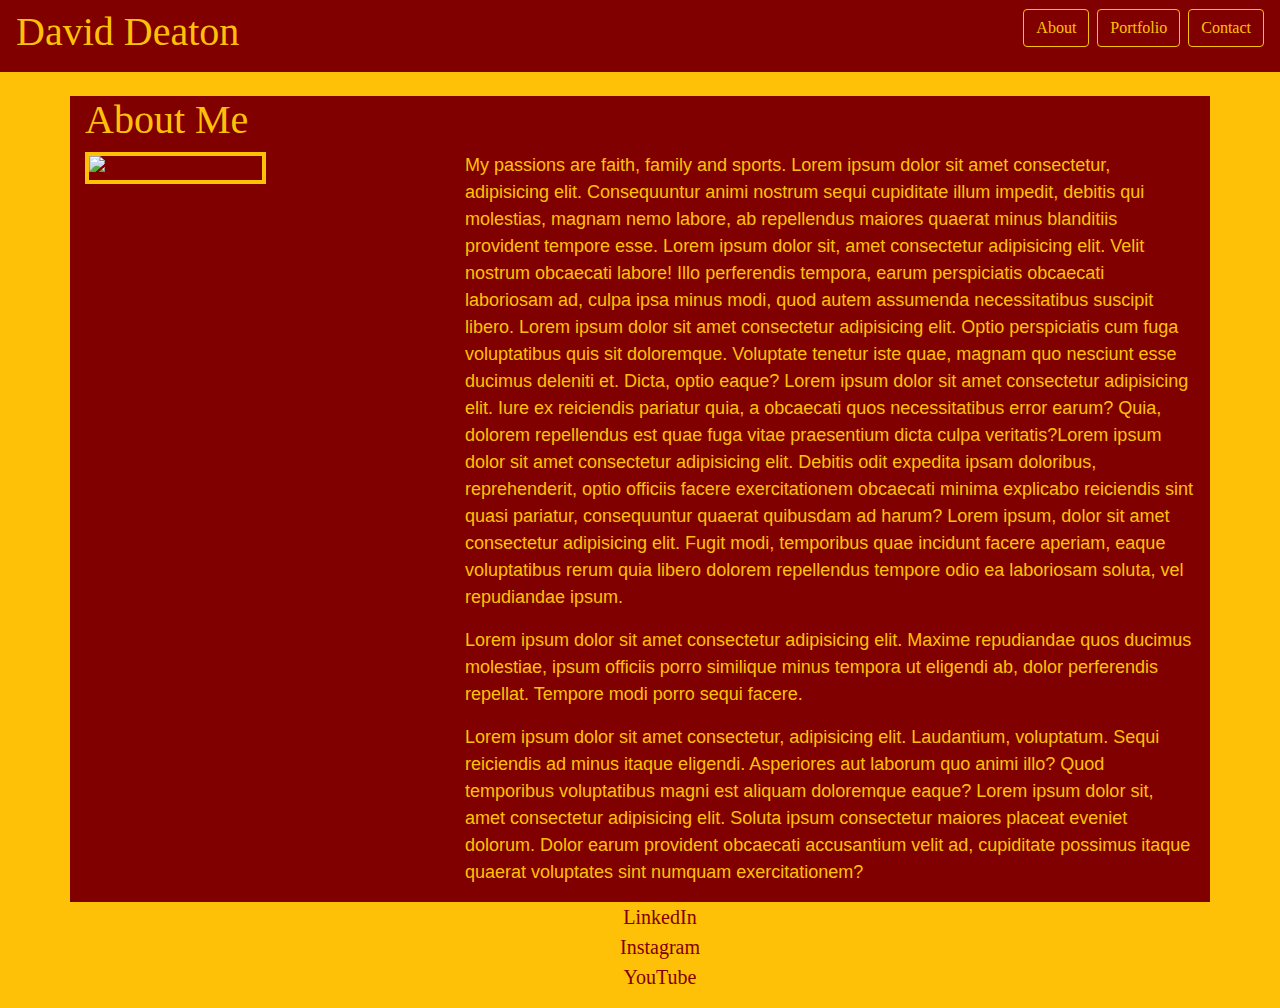
==== index.html @ 82d908ff "rough draft of portfolio.html and index.html complete" ====
<!DOCTYPE html>
<html lang="en-us">
  <head>
    <meta charset="UTF-8">
    <title>About</title>

    <link rel = "stylesheet" href = "https://maxcdn.bootstrapcdn.com/bootstrap/4.0.0/css/bootstrap.min.css" integrity = "sha384-Gn5384xqQ1aoWXA+058RXPxPg6fy4IWvTNh0E263XmFcJlSAwiGgFAW/dAiS6JXm" crossorigin = "anonymous">
    <link href = "https://fonts.googleapis.com/css2?family=Permanent+Marker&display=swap" rel = "stylesheet">
    <link rel = "stylesheet" href = "homeworktwo.css">

  </head>

  <body>

      <!-- Navigation Bar -->
    <nav class = "navbar">
        
      <h1>David Deaton</h1>
        
        <ul>
          <li>
            <button type="button" class="btn btn-outline-warning">Contact</button>
          </li>
          <li>
            <button type="button" class="btn btn-outline-warning">Portfolio</button>
          </li>
          <li>
            <button type="button" class="btn btn-outline-warning">About</button>
          </li>
        </ul>
    </nav>
    
    <br>

      <!-- Main Section -->
    <section class = "container content">
      
      <!-- Row 1 -->
        <div class = "row">
          <div class = "col-md-12">
            <h1>About Me</h1>
          </div>
       </div>

      <!-- Row 2 -->
      <div class = "row">

          <div class = "col-md-4">  
            <img class = "gold-border" src = "https://static.showit.co/800/bAOJGrueTgaQQZnL7v11GQ/107363/cdc-_deaton_family_2020-017.jpg" alt = "Deaton Family Picture">
          </div>
        
          <div class = "col-md-8">
              <p class = "gold" > My passions are faith, family and sports. Lorem ipsum dolor sit amet consectetur, adipisicing elit. Consequuntur animi nostrum sequi cupiditate illum impedit, debitis qui molestias, magnam nemo labore, ab repellendus maiores quaerat minus blanditiis provident tempore esse. Lorem ipsum dolor sit, amet consectetur adipisicing elit. Velit nostrum obcaecati labore! Illo perferendis tempora, earum perspiciatis obcaecati laboriosam ad, culpa ipsa minus modi, quod autem assumenda necessitatibus suscipit libero. Lorem ipsum dolor sit amet consectetur adipisicing elit. Optio perspiciatis cum fuga voluptatibus quis sit doloremque. Voluptate tenetur iste quae, magnam quo nesciunt esse ducimus deleniti et. Dicta, optio eaque? Lorem ipsum dolor sit amet consectetur adipisicing elit. Iure ex reiciendis pariatur quia, a obcaecati quos necessitatibus error earum? Quia, dolorem repellendus est quae fuga vitae praesentium dicta culpa veritatis?Lorem ipsum dolor sit amet consectetur adipisicing elit. Debitis odit expedita ipsam doloribus, reprehenderit, optio officiis facere exercitationem obcaecati minima explicabo reiciendis sint quasi pariatur, consequuntur quaerat quibusdam ad harum?
              Lorem ipsum, dolor sit amet consectetur adipisicing elit. Fugit modi, temporibus quae incidunt facere aperiam, eaque voluptatibus rerum quia libero dolorem repellendus tempore odio ea laboriosam soluta, vel repudiandae ipsum.</p>
              <p class = "gold" >Lorem ipsum dolor sit amet consectetur adipisicing elit. Maxime repudiandae quos ducimus molestiae, ipsum officiis porro similique minus tempora ut eligendi ab, dolor perferendis repellat. Tempore modi porro sequi facere.</p>
              <p class = "gold" >Lorem ipsum dolor sit amet consectetur, adipisicing elit. Laudantium, voluptatum. Sequi reiciendis ad minus itaque eligendi. Asperiores aut laborum quo animi illo? Quod temporibus voluptatibus magni est aliquam doloremque eaque? Lorem ipsum dolor sit, amet consectetur adipisicing elit. Soluta ipsum consectetur maiores placeat eveniet dolorum. Dolor earum provident obcaecati accusantium velit ad, cupiditate possimus itaque quaerat voluptates sint numquam exercitationem?
            </p>
          </div>
      </div>

    </section>

     <!-- Footer -->
     <Footer class = "footer">
      <ul>
        <li>
          <a href = "https://www.linkedin.com/in/david-deaton-2970541ab/" target = "_blank">LinkedIn</a>
        </li>
        <li>
          <a href = "https://www.instagram.com/therunningrewind/?hl=en" target = "_blank">Instagram</a>
        </li>
        <li>
          <a href = "https://www.youtube.com/channel/UCNGs97wgtJmyQwYeme8aVsA" target = "_blank">YouTube</a>
        </li>
      </ul>
    </Footer>

  </body>
</html>
---- homeworktwo.css ----
body {
    background-color:#ffc107;
}

.navbar {
    font-family:'Permanent Marker', cursive;
    color:#ffc107;
    background-color: maroon;
}

nav ul li {
    font-family:'Permanent Marker', cursive;
    color: #ffc107;
    list-style-type:none;
    padding-left:.5em;
    float: right;
}

.btn {
    border-color:#ffc107;
    color:#ffc107;
}

.content {
    min-height: calc(80vh - 80px);
    background-color: maroon;
    color: maroon;
}

h1 {
    color:#ffc107;
    font-family:'Permanent Marker', cursive;
}

.card {
    background-color:#ffc107;
    border: none;
}

.card-img-top {
    padding-top: 12px;
}

.card-title {
    font-family:'Permanent Marker', cursive;
}

.gold-border {
    border: 4px solid #ffc107;
    width: 100%;
    max-height: 650px;
}

.center {
    text-align: center;
}

.gold {
    font-size: 18px;
    color: #ffc107;
}
.footer {
    font-family: 'Permanent Marker', cursive;
    font-size: 20px;
    height: 50 px;
    background-color:#ffc107;
    color: maroon;
    text-align: center;    
}

.footer ul li {
    list-style-type: none;
}

a {
    color:maroon;
}
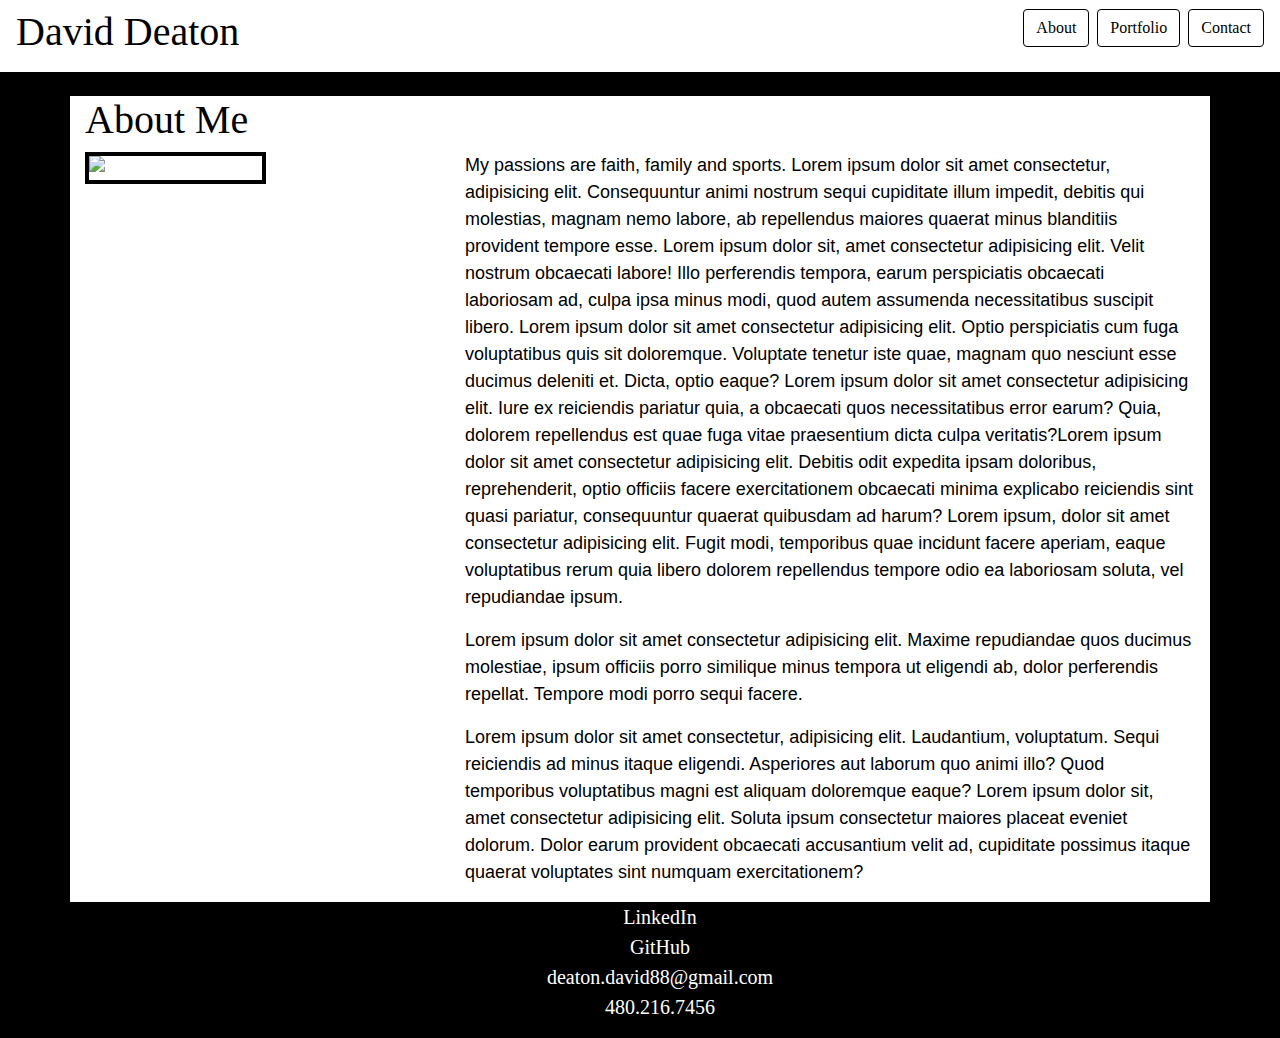
==== commit 51f5558a: "updated portfolio" ====
--- a/index.html
+++ b/index.html
@@ -2,30 +2,37 @@
 <html lang="en-us">
   <head>
     <meta charset="UTF-8">
-    <title>About</title>
+    <title>David Deaton~About Me</title>
 
     <link rel = "stylesheet" href = "https://maxcdn.bootstrapcdn.com/bootstrap/4.0.0/css/bootstrap.min.css" integrity = "sha384-Gn5384xqQ1aoWXA+058RXPxPg6fy4IWvTNh0E263XmFcJlSAwiGgFAW/dAiS6JXm" crossorigin = "anonymous">
     <link href = "https://fonts.googleapis.com/css2?family=Permanent+Marker&display=swap" rel = "stylesheet">
     <link rel = "stylesheet" href = "homeworktwo.css">
+    <meta name = "viewport" content = "width-device-width, initial-scale=1">
 
   </head>
 
   <body>
 
       <!-- Navigation Bar -->
-    <nav class = "navbar">
+    <nav class = "navbar wrapper">
         
       <h1>David Deaton</h1>
         
         <ul>
           <li>
+            <a href = "contact.html">
             <button type="button" class="btn btn-outline-warning">Contact</button>
+            </a>
           </li>
           <li>
+            <a href = "portfolio.html">
             <button type="button" class="btn btn-outline-warning">Portfolio</button>
+            </a>
           </li>
           <li>
+            <a href = "index.html">
             <button type="button" class="btn btn-outline-warning">About</button>
+            </a>
           </li>
         </ul>
     </nav>
@@ -33,7 +40,7 @@
     <br>
 
       <!-- Main Section -->
-    <section class = "container content">
+    <section class = "container content wrapper">
       
       <!-- Row 1 -->
         <div class = "row">
@@ -61,17 +68,16 @@
     </section>
 
      <!-- Footer -->
-     <Footer class = "footer">
+     <Footer class = "footer wrapper">
       <ul>
         <li>
           <a href = "https://www.linkedin.com/in/david-deaton-2970541ab/" target = "_blank">LinkedIn</a>
         </li>
         <li>
-          <a href = "https://www.instagram.com/therunningrewind/?hl=en" target = "_blank">Instagram</a>
+          <a href = "https://github.com/DavidVDeaton" target = "_blank">GitHub</a>
         </li>
-        <li>
-          <a href = "https://www.youtube.com/channel/UCNGs97wgtJmyQwYeme8aVsA" target = "_blank">YouTube</a>
-        </li>
+        <li>deaton.david88@gmail.com</li>
+        <li>480.216.7456</li>
       </ul>
     </Footer>
 
--- a/homeworktwo.css
+++ b/homeworktwo.css
@@ -1,39 +1,39 @@
 body {
-    background-color:#ffc107;
+    background-color:black;
 }
 
 .navbar {
     font-family:'Permanent Marker', cursive;
-    color:#ffc107;
-    background-color: maroon;
+    color:black;
+    background-color: white;
 }
 
 nav ul li {
     font-family:'Permanent Marker', cursive;
-    color: #ffc107;
+    color: black;
     list-style-type:none;
     padding-left:.5em;
     float: right;
 }
 
 .btn {
-    border-color:#ffc107;
-    color:#ffc107;
+    border-color:black;
+    color:black;
 }
 
 .content {
     min-height: calc(80vh - 80px);
-    background-color: maroon;
-    color: maroon;
+    background-color: white;
+    color: white;
 }
 
 h1 {
-    color:#ffc107;
+    color: black;
     font-family:'Permanent Marker', cursive;
 }
 
 .card {
-    background-color:#ffc107;
+    background-color:black;
     border: none;
 }
 
@@ -45,8 +45,12 @@
     font-family:'Permanent Marker', cursive;
 }
 
+h4 {
+    margin-top: 12px;
+}
+
 .gold-border {
-    border: 4px solid #ffc107;
+    border: 4px solid black;
     width: 100%;
     max-height: 650px;
 }
@@ -57,14 +61,28 @@
 
 .gold {
     font-size: 18px;
-    color: #ffc107;
-}
+    color: black;
+}
+
+.gold-contact {
+    color: black;
+}
+
+.marker {
+    font-family: 'Permanent Marker', cursive;
+    font-size: 24px;
+}
+
+.form-control {
+    font-family: "Segoe UI","Helvetica Neue",Arial,sans-serif,"Apple Color Emoji","Segoe UI Emoji","Segoe UI Symbol";
+}
+
 .footer {
     font-family: 'Permanent Marker', cursive;
     font-size: 20px;
     height: 50 px;
-    background-color:#ffc107;
-    color: maroon;
+    background-color:black;
+    color: white;
     text-align: center;    
 }
 
@@ -73,5 +91,124 @@
 }
 
 a {
-    color:maroon;
-}+    color:white;
+}
+
+/* These rule take effect when the browser's width is either 1024 or less. */
+
+@media screen and (max-width:1024px) {
+
+    .wrapper {
+        width:1024px;
+    }
+
+    nav ul {
+        padding-left: 0em;
+        padding-right: 3em;
+    }
+ 
+    .container {
+        padding-bottom:15px;
+    }
+    
+    .container-contact {
+        width:800px;
+        margin: auto;
+    }
+
+    .form-group {
+        width:700px;
+        margin: auto;
+    }
+
+    .content {
+        min-height: calc(60vh - 80px);
+    }
+
+    footer {
+        display: flex;
+        justify-content: center;
+    }
+}
+
+/* These rule take effect when the browser's width is either 960 or less. */
+
+@media screen and (max-width:960px) {
+
+    .wrapper {
+        width:960px;
+    }
+}
+
+/* These rule take effect when the browser's width is either 768 or less. */
+
+@media screen and (max-width:768px) {
+
+    .wrapper {
+        width:768px;
+    }
+    
+    .container {
+        padding-bottom:15px;
+    }
+
+    .container-contact {
+        width:650px;
+        margin:auto;
+    }
+
+    .form-group {
+        width:590px;
+        margin: auto;
+    }
+
+    footer {
+        display: flex;
+        justify-content: center;
+    }
+}
+
+/* These rule take effect when the browser's width is either 640 or less. */
+
+@media screen and (max-width:640px) {
+
+    .wrapper {
+        width:500px;
+    }
+
+    .navbar {
+        display: flex;
+        justify-content: center;
+    }
+
+    nav ul {
+        display: flex;
+        padding: 0em;
+    }
+
+    ul {
+        padding-left: 0em;
+    }
+
+    .container-contact {
+        width:450px;
+        margin: 0px, 25px;
+        background-color: black
+    }
+
+    .gold-contact {
+        color: white;
+    }
+
+    .form-group {
+        width:450px;
+        margin: auto;
+    }
+
+    footer {
+        display: flex;
+        justify-content: center;
+    }
+
+    
+}
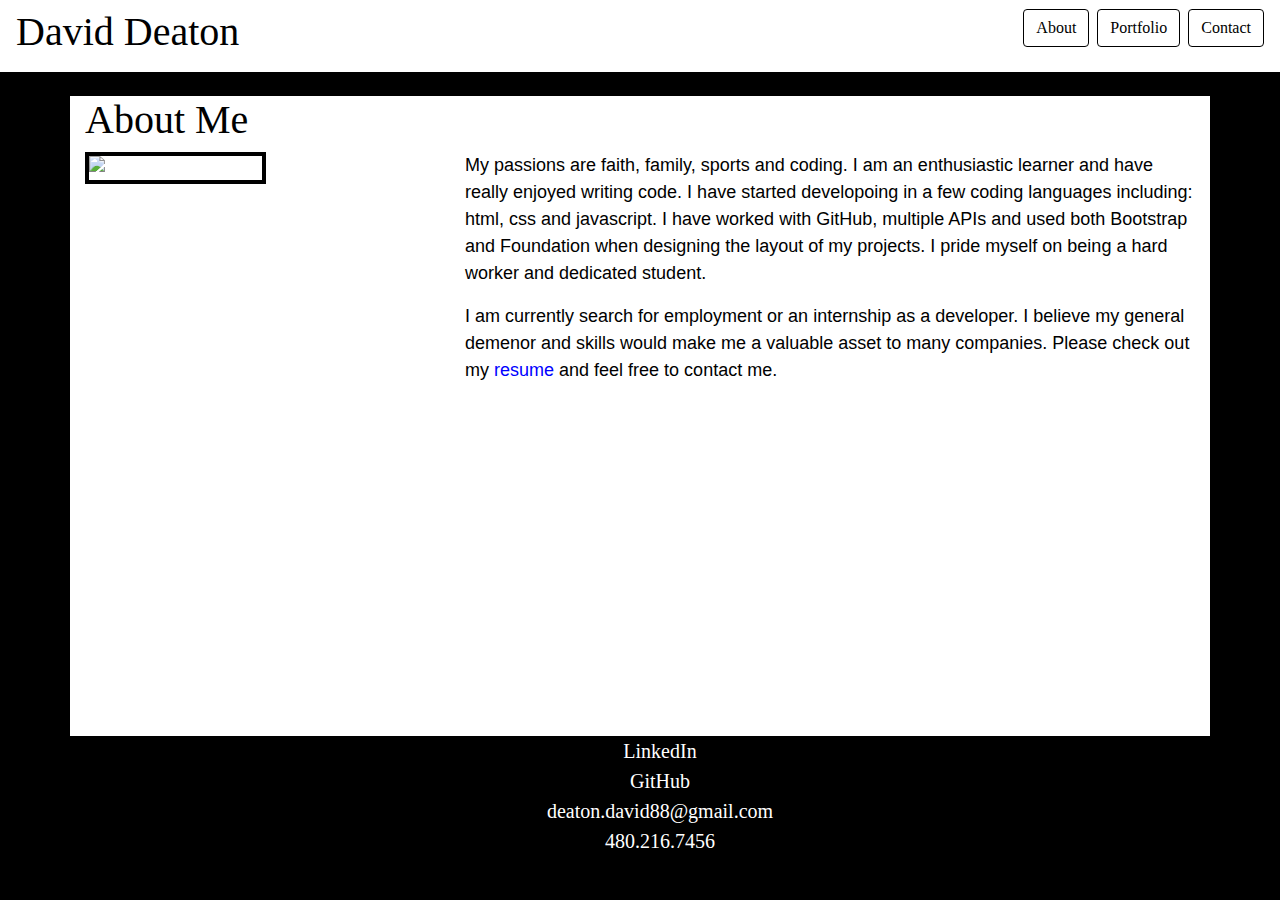
==== commit e62c7818: "updated about me section" ====
--- a/index.html
+++ b/index.html
@@ -6,7 +6,7 @@
 
     <link rel = "stylesheet" href = "https://maxcdn.bootstrapcdn.com/bootstrap/4.0.0/css/bootstrap.min.css" integrity = "sha384-Gn5384xqQ1aoWXA+058RXPxPg6fy4IWvTNh0E263XmFcJlSAwiGgFAW/dAiS6JXm" crossorigin = "anonymous">
     <link href = "https://fonts.googleapis.com/css2?family=Permanent+Marker&display=swap" rel = "stylesheet">
-    <link rel = "stylesheet" href = "homeworktwo.css">
+    <link rel = "stylesheet" href = "portfolio.css">
     <meta name = "viewport" content = "width-device-width, initial-scale=1">
 
   </head>
@@ -57,11 +57,10 @@
           </div>
         
           <div class = "col-md-8">
-              <p class = "gold" > My passions are faith, family and sports. Lorem ipsum dolor sit amet consectetur, adipisicing elit. Consequuntur animi nostrum sequi cupiditate illum impedit, debitis qui molestias, magnam nemo labore, ab repellendus maiores quaerat minus blanditiis provident tempore esse. Lorem ipsum dolor sit, amet consectetur adipisicing elit. Velit nostrum obcaecati labore! Illo perferendis tempora, earum perspiciatis obcaecati laboriosam ad, culpa ipsa minus modi, quod autem assumenda necessitatibus suscipit libero. Lorem ipsum dolor sit amet consectetur adipisicing elit. Optio perspiciatis cum fuga voluptatibus quis sit doloremque. Voluptate tenetur iste quae, magnam quo nesciunt esse ducimus deleniti et. Dicta, optio eaque? Lorem ipsum dolor sit amet consectetur adipisicing elit. Iure ex reiciendis pariatur quia, a obcaecati quos necessitatibus error earum? Quia, dolorem repellendus est quae fuga vitae praesentium dicta culpa veritatis?Lorem ipsum dolor sit amet consectetur adipisicing elit. Debitis odit expedita ipsam doloribus, reprehenderit, optio officiis facere exercitationem obcaecati minima explicabo reiciendis sint quasi pariatur, consequuntur quaerat quibusdam ad harum?
-              Lorem ipsum, dolor sit amet consectetur adipisicing elit. Fugit modi, temporibus quae incidunt facere aperiam, eaque voluptatibus rerum quia libero dolorem repellendus tempore odio ea laboriosam soluta, vel repudiandae ipsum.</p>
-              <p class = "gold" >Lorem ipsum dolor sit amet consectetur adipisicing elit. Maxime repudiandae quos ducimus molestiae, ipsum officiis porro similique minus tempora ut eligendi ab, dolor perferendis repellat. Tempore modi porro sequi facere.</p>
-              <p class = "gold" >Lorem ipsum dolor sit amet consectetur, adipisicing elit. Laudantium, voluptatum. Sequi reiciendis ad minus itaque eligendi. Asperiores aut laborum quo animi illo? Quod temporibus voluptatibus magni est aliquam doloremque eaque? Lorem ipsum dolor sit, amet consectetur adipisicing elit. Soluta ipsum consectetur maiores placeat eveniet dolorum. Dolor earum provident obcaecati accusantium velit ad, cupiditate possimus itaque quaerat voluptates sint numquam exercitationem?
-            </p>
+              <p class = "gold" > My passions are faith, family, sports and coding.  I am an enthusiastic learner and have really enjoyed writing code.  I have started developoing in a few coding languages including: html, css and javascript.  I have worked with GitHub, multiple APIs and used both Bootstrap and Foundation when designing the layout of my projects. I pride myself on being a hard worker and dedicated student.
+              </p>
+              <p class = "gold" >I am currently search for employment or an internship as a developer. I believe my general demenor and skills would make me a valuable asset to many companies. Please check out my <a id = "resume" href = "https://documentcloud.adobe.com/link/track?uri=urn:aaid:scds:US:d19160ea-4215-4fc8-b86c-5aee2b2b1222" target = "_blank">resume</a> and feel free to contact me.</p>
+              <p class = "gold" ></p>
           </div>
       </div>
 
--- a/portfolio.css
+++ b/portfolio.css
@@ -0,0 +1,219 @@
+body {
+    background-color:black;
+}
+
+.navbar {
+    font-family:'Permanent Marker', cursive;
+    color:black;
+    background-color: white;
+}
+
+nav ul li {
+    font-family:'Permanent Marker', cursive;
+    color: black;
+    list-style-type:none;
+    padding-left:.5em;
+    float: right;
+}
+
+.btn {
+    border-color:black;
+    color:black;
+}
+
+.content {
+    min-height: calc(80vh - 80px);
+    background-color: white;
+    color: white;
+}
+
+h1 {
+    color: black;
+    font-family:'Permanent Marker', cursive;
+}
+
+.card {
+    background-color:black;
+    border: none;
+}
+
+.card-img-top {
+    padding-top: 12px;
+}
+
+.card-title {
+    font-family:'Permanent Marker', cursive;
+}
+
+h4 {
+    margin-top: 12px;
+}
+
+#resume {
+    color: blue;
+    font: underline ;
+}
+
+.gold-border {
+    border: 4px solid black;
+    width: 100%;
+    max-height: 650px;
+}
+
+.center {
+    text-align: center;
+}
+
+.gold {
+    font-size: 18px;
+    color: black;
+}
+
+.gold-contact {
+    color: black;
+}
+
+.marker {
+    font-family: 'Permanent Marker', cursive;
+    font-size: 24px;
+}
+
+.form-control {
+    font-family: "Segoe UI","Helvetica Neue",Arial,sans-serif,"Apple Color Emoji","Segoe UI Emoji","Segoe UI Symbol";
+}
+
+.footer {
+    font-family: 'Permanent Marker', cursive;
+    font-size: 20px;
+    height: 50 px;
+    background-color:black;
+    color: white;
+    text-align: center;    
+}
+
+.footer ul li {
+    list-style-type: none;
+}
+
+a {
+    color:white;
+}
+
+/* These rule take effect when the browser's width is either 1024 or less. */
+
+@media screen and (max-width:1024px) {
+
+    .wrapper {
+        width:1024px;
+    }
+
+    nav ul {
+        padding-left: 0em;
+        padding-right: 3em;
+    }
+ 
+    .container {
+        padding-bottom:15px;
+    }
+    
+    .container-contact {
+        width:800px;
+        margin: auto;
+    }
+
+    .form-group {
+        width:700px;
+        margin: auto;
+    }
+
+    .content {
+        min-height: calc(60vh - 80px);
+    }
+
+    footer {
+        display: flex;
+        justify-content: center;
+    }
+}
+
+/* These rule take effect when the browser's width is either 960 or less. */
+
+@media screen and (max-width:960px) {
+
+    .wrapper {
+        width:960px;
+    }
+}
+
+/* These rule take effect when the browser's width is either 768 or less. */
+
+@media screen and (max-width:768px) {
+
+    .wrapper {
+        width:768px;
+    }
+    
+    .container {
+        padding-bottom:15px;
+    }
+
+    .container-contact {
+        width:650px;
+        margin:auto;
+    }
+
+    .form-group {
+        width:590px;
+        margin: auto;
+    }
+
+    footer {
+        display: flex;
+        justify-content: center;
+    }
+}
+
+/* These rule take effect when the browser's width is either 640 or less. */
+
+@media screen and (max-width:640px) {
+
+    .wrapper {
+        width:500px;
+    }
+
+    .navbar {
+        display: flex;
+        justify-content: center;
+    }
+
+    nav ul {
+        display: flex;
+        padding: 0em;
+    }
+
+    ul {
+        padding-left: 0em;
+    }
+
+    .container-contact {
+        width:450px;
+        margin: 0px, 25px;
+        background-color: black
+    }
+
+    .gold-contact {
+        color: white;
+    }
+
+    .form-group {
+        width:450px;
+        margin: auto;
+    }
+
+    footer {
+        display: flex;
+        justify-content: center;
+    }
+
+    
+}
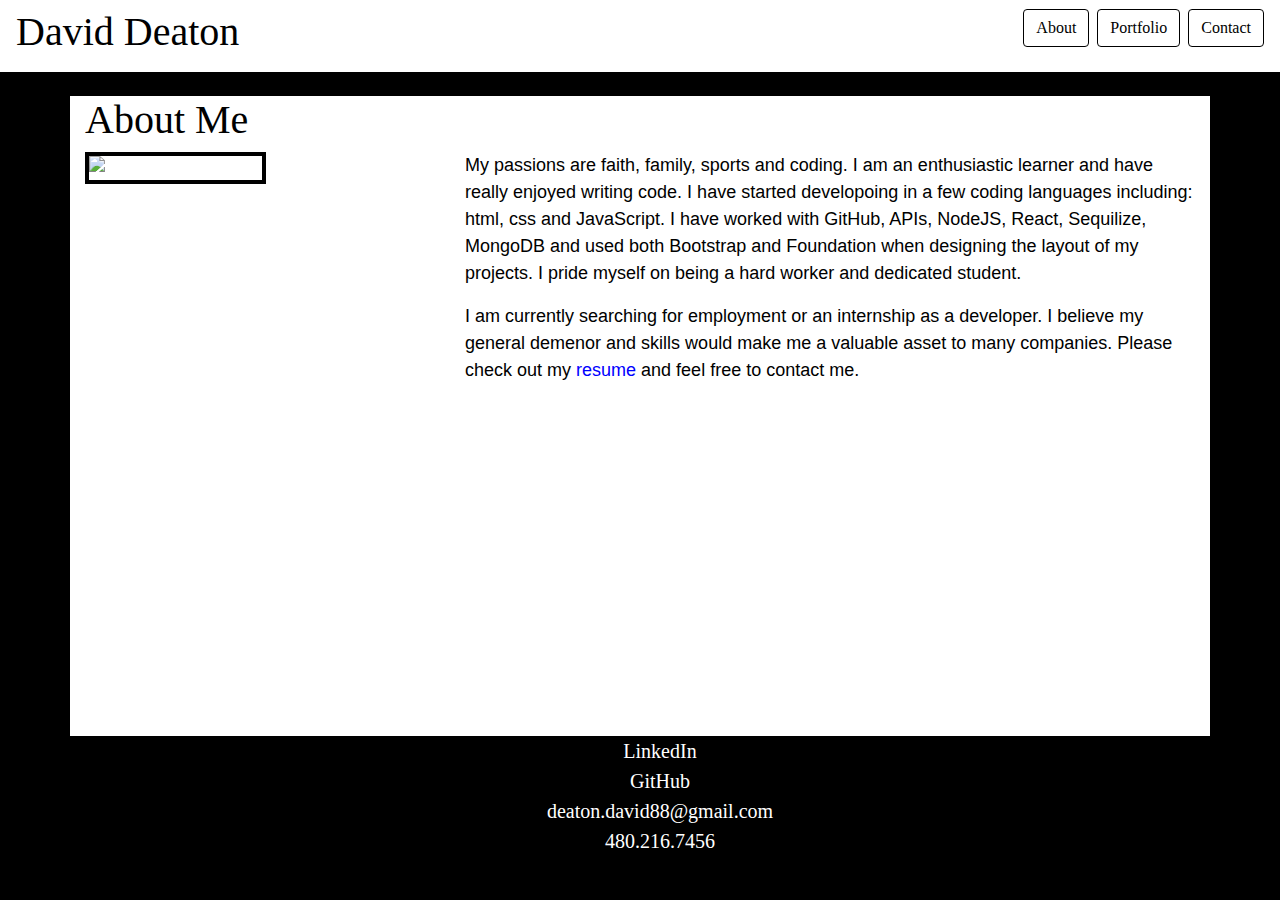
==== commit 1dd3c20d: "Update index.html" ====
--- a/index.html
+++ b/index.html
@@ -7,16 +7,15 @@
     <link rel = "stylesheet" href = "https://maxcdn.bootstrapcdn.com/bootstrap/4.0.0/css/bootstrap.min.css" integrity = "sha384-Gn5384xqQ1aoWXA+058RXPxPg6fy4IWvTNh0E263XmFcJlSAwiGgFAW/dAiS6JXm" crossorigin = "anonymous">
     <link href = "https://fonts.googleapis.com/css2?family=Permanent+Marker&display=swap" rel = "stylesheet">
     <link rel = "stylesheet" href = "portfolio.css">
-    <meta name = "viewport" content = "width-device-width, initial-scale=1">
 
   </head>
 
-  <body>
+  <body id='body'>
 
       <!-- Navigation Bar -->
     <nav class = "navbar wrapper">
         
-      <h1>David Deaton</h1>
+      <h1 id='david'>David Deaton</h1>
         
         <ul>
           <li>
@@ -45,7 +44,7 @@
       <!-- Row 1 -->
         <div class = "row">
           <div class = "col-md-12">
-            <h1>About Me</h1>
+            <h1 class='dark'>About Me</h1>
           </div>
        </div>
 
@@ -57,9 +56,8 @@
           </div>
         
           <div class = "col-md-8">
-              <p class = "gold" > My passions are faith, family, sports and coding.  I am an enthusiastic learner and have really enjoyed writing code.  I have started developoing in a few coding languages including: html, css and javascript.  I have worked with GitHub, multiple APIs and used both Bootstrap and Foundation when designing the layout of my projects. I pride myself on being a hard worker and dedicated student.
-              </p>
-              <p class = "gold" >I am currently search for employment or an internship as a developer. I believe my general demenor and skills would make me a valuable asset to many companies. Please check out my <a id = "resume" href = "https://documentcloud.adobe.com/link/track?uri=urn:aaid:scds:US:d19160ea-4215-4fc8-b86c-5aee2b2b1222" target = "_blank">resume</a> and feel free to contact me.</p>
+              <p class = "gold" > My passions are faith, family, sports and coding.  I am an enthusiastic learner and have really enjoyed writing code.  I have started developoing in a few coding languages including: html, css and JavaScript.  I have worked with GitHub, APIs, NodeJS, React, Sequilize, MongoDB and used both Bootstrap and Foundation when designing the layout of my projects. I pride myself on being a hard worker and dedicated student.</p>
+              <p class = "gold" >I am currently searching for employment or an internship as a developer. I believe my general demenor and skills would make me a valuable asset to many companies. Please check out my <a id = "resume" href = "https://drive.google.com/file/d/1az05RpUkQMvJ-AD23OMtsDu1l1IFiu__/view?usp=sharing" target = "_blank">resume</a> and feel free to contact me.</p>
               <p class = "gold" ></p>
           </div>
       </div>
@@ -70,15 +68,17 @@
      <Footer class = "footer wrapper">
       <ul>
         <li>
-          <a href = "https://www.linkedin.com/in/david-deaton-2970541ab/" target = "_blank">LinkedIn</a>
+          <a class='light' href = "https://www.linkedin.com/in/david-v-deaton" target = "_blank">LinkedIn</a>
         </li>
         <li>
-          <a href = "https://github.com/DavidVDeaton" target = "_blank">GitHub</a>
+          <a class='light' href = "https://github.com/DavidVDeaton" target = "_blank">GitHub</a>
         </li>
         <li>deaton.david88@gmail.com</li>
         <li>480.216.7456</li>
       </ul>
     </Footer>
+    <script src="https://code.jquery.com/jquery-3.4.1.min.js"></script>
+    <script src="index.js"></script>
 
   </body>
-</html>+</html>
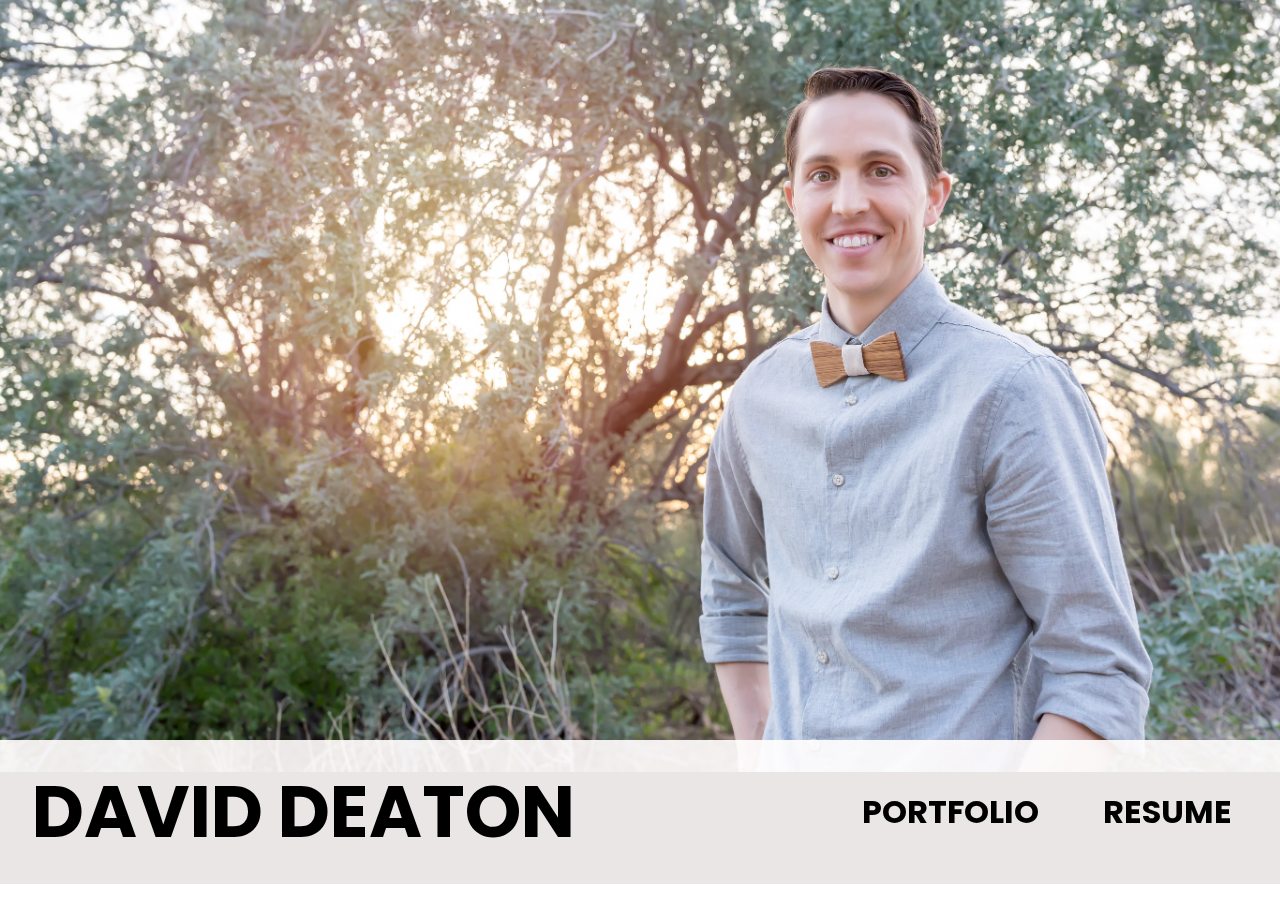
==== commit 13a68e1e: "updated portfolio" ====
--- a/index.html
+++ b/index.html
@@ -2,83 +2,31 @@
 <html lang="en-us">
   <head>
     <meta charset="UTF-8">
-    <title>David Deaton~About Me</title>
+    <title>David Deaton</title>
 
-    <link rel = "stylesheet" href = "https://maxcdn.bootstrapcdn.com/bootstrap/4.0.0/css/bootstrap.min.css" integrity = "sha384-Gn5384xqQ1aoWXA+058RXPxPg6fy4IWvTNh0E263XmFcJlSAwiGgFAW/dAiS6JXm" crossorigin = "anonymous">
-    <link href = "https://fonts.googleapis.com/css2?family=Permanent+Marker&display=swap" rel = "stylesheet">
-    <link rel = "stylesheet" href = "portfolio.css">
+    <link rel="preconnect" href="https://fonts.gstatic.com">
+    <link href="https://fonts.googleapis.com/css2?family=Langar&family=Poppins:wght@200&display=swap" rel="stylesheet">
+    <link rel = "stylesheet" href = "home.css">
 
   </head>
 
-  <body id='body'>
+  <body>
+    <div class='container'>
+      <main></main>
+      <footer>
+        <div class="footDiv">
+          <h1>
+            <a href='brand.html'>DAVID DEATON</a>
+          </h1>
+          <h3>
+            <a href='brand.html'>PORTFOLIO</a>
+          </h3>
+          <h3>
+            <a href='https://drive.google.com/file/d/1RIN_6de44E6CWxhufoPp7_j4xTFaDmJX/view?usp=sharing' target='_blank'>RESUME</a>
+          </h3>
 
-      <!-- Navigation Bar -->
-    <nav class = "navbar wrapper">
-        
-      <h1 id='david'>David Deaton</h1>
-        
-        <ul>
-          <li>
-            <a href = "contact.html">
-            <button type="button" class="btn btn-outline-warning">Contact</button>
-            </a>
-          </li>
-          <li>
-            <a href = "portfolio.html">
-            <button type="button" class="btn btn-outline-warning">Portfolio</button>
-            </a>
-          </li>
-          <li>
-            <a href = "index.html">
-            <button type="button" class="btn btn-outline-warning">About</button>
-            </a>
-          </li>
-        </ul>
-    </nav>
-    
-    <br>
-
-      <!-- Main Section -->
-    <section class = "container content wrapper">
-      
-      <!-- Row 1 -->
-        <div class = "row">
-          <div class = "col-md-12">
-            <h1 class='dark'>About Me</h1>
-          </div>
-       </div>
-
-      <!-- Row 2 -->
-      <div class = "row">
-
-          <div class = "col-md-4">  
-            <img class = "gold-border" src = "https://static.showit.co/800/bAOJGrueTgaQQZnL7v11GQ/107363/cdc-_deaton_family_2020-017.jpg" alt = "Deaton Family Picture">
-          </div>
-        
-          <div class = "col-md-8">
-              <p class = "gold" > My passions are faith, family, sports and coding.  I am an enthusiastic learner and have really enjoyed writing code.  I have started developoing in a few coding languages including: html, css and JavaScript.  I have worked with GitHub, APIs, NodeJS, React, Sequilize, MongoDB and used both Bootstrap and Foundation when designing the layout of my projects. I pride myself on being a hard worker and dedicated student.</p>
-              <p class = "gold" >I am currently searching for employment or an internship as a developer. I believe my general demenor and skills would make me a valuable asset to many companies. Please check out my <a id = "resume" href = "https://drive.google.com/file/d/1az05RpUkQMvJ-AD23OMtsDu1l1IFiu__/view?usp=sharing" target = "_blank">resume</a> and feel free to contact me.</p>
-              <p class = "gold" ></p>
-          </div>
-      </div>
-
-    </section>
-
-     <!-- Footer -->
-     <Footer class = "footer wrapper">
-      <ul>
-        <li>
-          <a class='light' href = "https://www.linkedin.com/in/david-v-deaton" target = "_blank">LinkedIn</a>
-        </li>
-        <li>
-          <a class='light' href = "https://github.com/DavidVDeaton" target = "_blank">GitHub</a>
-        </li>
-        <li>deaton.david88@gmail.com</li>
-        <li>480.216.7456</li>
-      </ul>
-    </Footer>
-    <script src="https://code.jquery.com/jquery-3.4.1.min.js"></script>
-    <script src="index.js"></script>
-
+        </div>
+      </footer>
+    </div>  
   </body>
-</html>
+</html>--- a/home.css
+++ b/home.css
@@ -0,0 +1,173 @@
+* {
+    margin:0;
+    padding:0;
+    box-sizing: border-box;
+}
+
+body {
+    background-image: url(images/CDC-David-Indv.jpg);
+    background-size: cover;
+    background-repeat: no-repeat;
+    font-family:'Permanent Marker', cursive;
+    background-position-y: -8rem;
+}
+
+.footDiv {
+    background: rgb(235, 230, 230);
+    mix-blend-mode: screen;
+    width: 100%;
+    height: 100%;
+    padding: 1rem;
+    font-family: 'Poppins', sans-serif;
+    display: grid;
+    place-items: center;
+    grid-template-columns: 1fr auto auto auto;
+}
+
+h1 {
+    font-size: 4.5em;
+    color: black;
+    justify-self: start;
+    font-family: 'Poppins', sans-serif;
+    padding-left: 1rem;
+}
+
+h3 {
+    font-size:2rem;
+    margin: 2rem;
+}
+
+a {
+    color: black;
+    text-decoration: none;
+}
+
+.container {
+    display: grid;
+    height: 100vh;
+    grid-template-rows:1fr auto;
+}
+
+footer {
+    text-align: center;
+    color:black;
+    padding-bottom: 1rem;
+}
+
+
+@media screen and (max-width:1024px) {
+
+    .wrapper {
+        width:1024px;
+    }
+
+    nav ul {
+        padding-left: 0em;
+        padding-right: 3em;
+    }
+ 
+    .container {
+        padding-bottom:15px;
+    }
+    
+    .container-contact {
+        width:800px;
+        margin: auto;
+    }
+
+    .form-group {
+        width:700px;
+        margin: auto;
+    }
+
+    .content {
+        min-height: calc(60vh - 80px);
+    }
+
+    footer {
+        display: flex;
+        justify-content: center;
+    }
+}
+
+/* These rule take effect when the browser's width is either 960 or less. */
+
+@media screen and (max-width:960px) {
+
+    .wrapper {
+        width:960px;
+    }
+}
+
+/* These rule take effect when the browser's width is either 768 or less. */
+
+@media screen and (max-width:768px) {
+
+    .wrapper {
+        width:768px;
+    }
+    
+    .container {
+        padding-bottom:15px;
+    }
+
+    .container-contact {
+        width:650px;
+        margin:auto;
+    }
+
+    .form-group {
+        width:590px;
+        margin: auto;
+    }
+
+    footer {
+        display: flex;
+        justify-content: center;
+    }
+}
+
+/* These rule take effect when the browser's width is either 640 or less. */
+
+@media screen and (max-width:640px) {
+
+    .wrapper {
+        width:500px;
+    }
+
+    .navbar {
+        display: flex;
+        justify-content: center;
+    }
+
+    nav ul {
+        display: flex;
+        padding: 0em;
+    }
+
+    ul {
+        padding-left: 0em;
+    }
+
+    .container-contact {
+        width:450px;
+        margin: 0px, 25px;
+        background-color: maroon
+    }
+
+    .gold-contact {
+        color: gold;
+    }
+
+    .form-group {
+        width:450px;
+        margin: auto;
+    }
+
+    footer {
+        display: flex;
+        justify-content: center;
+    }
+
+    
+} 
